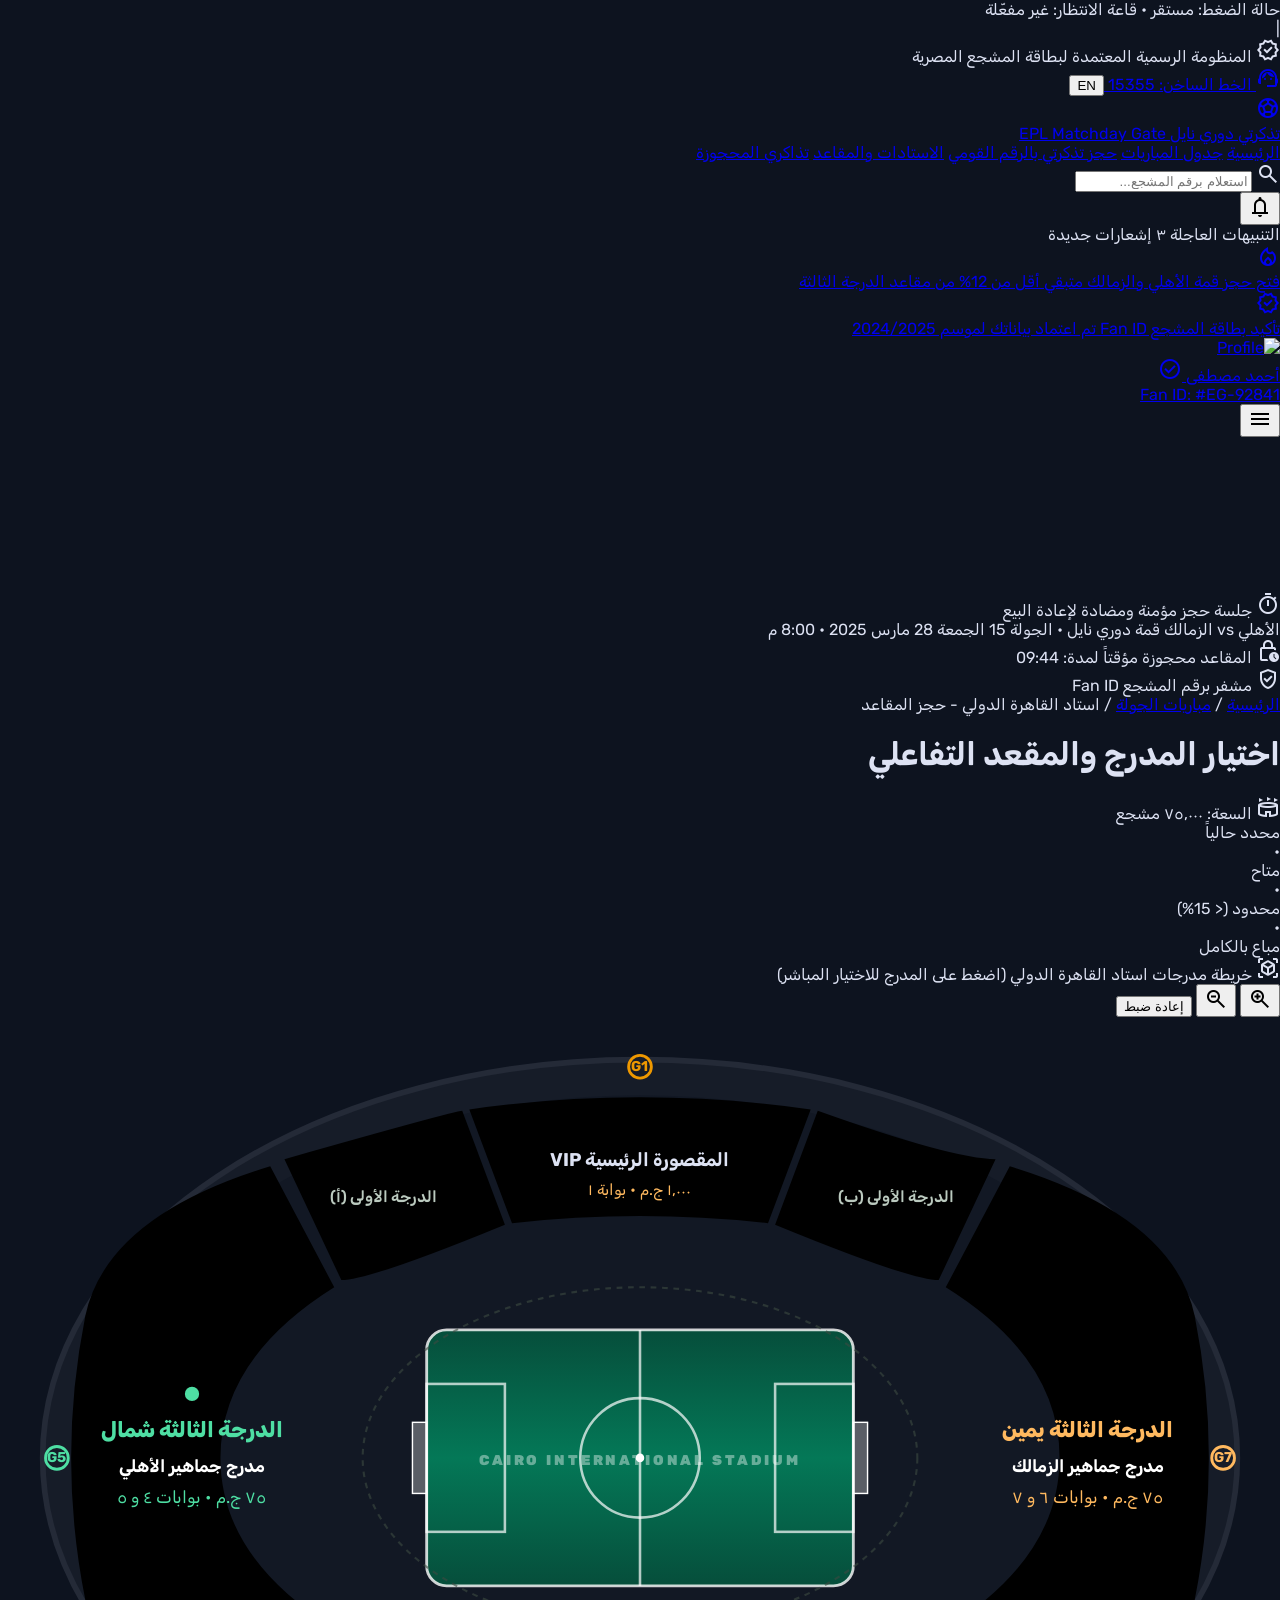
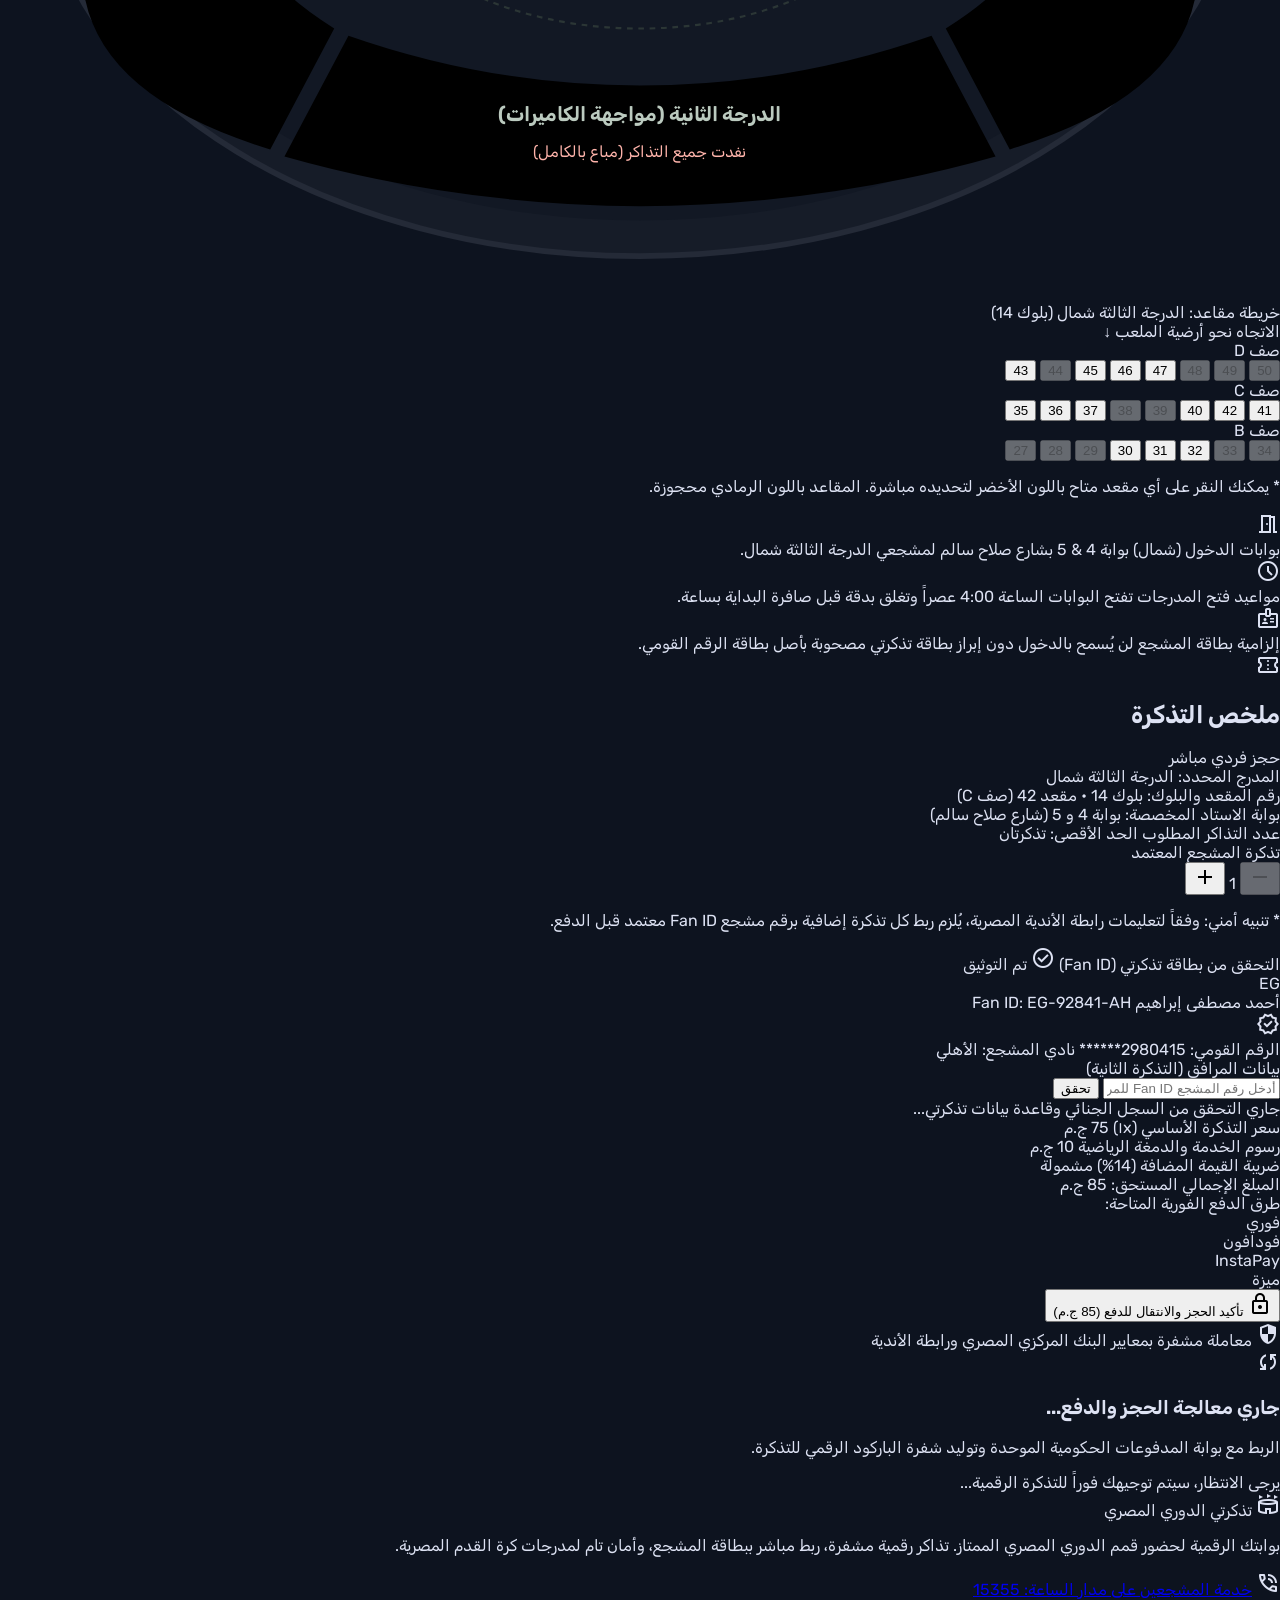
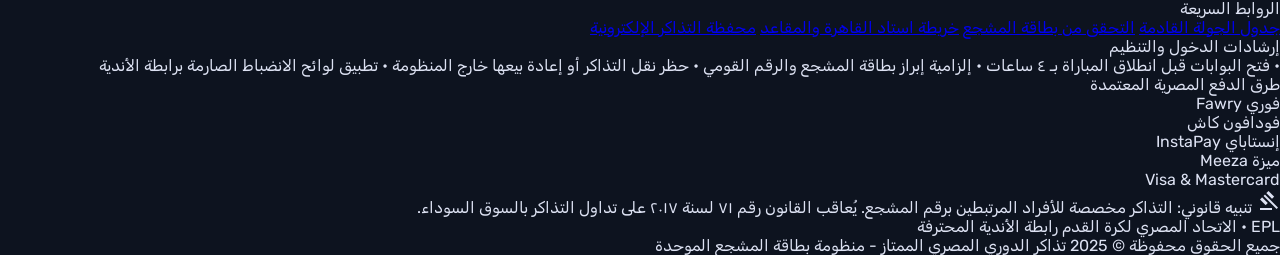
==== booking.html @ d468cac1 "Add files via upload" ====
<!DOCTYPE html>
<html class="dark" dir="rtl" lang="ar">
<head>
  <meta charset="utf-8"/>
  <meta content="width=device-width, initial-scale=1.0" name="viewport"/>
  <title>الاستادات والمقاعد | تذكرتي دوري نايل</title>
  <link href="https://fonts.googleapis.com/css2?family=Material+Symbols+Outlined:opsz,wght,FILL,GRAD@20..48,100..700,0..1,-50..200" rel="stylesheet"/>
  <link href="https://fonts.googleapis.com" rel="preconnect"/>
  <link crossorigin="" href="https://fonts.gstatic.com" rel="preconnect"/>
  <link href="https://fonts.googleapis.com/css2?family=Chivo:wght@600;700;800;900&amp;family=Rubik:ital,wght@0,300..900;1,300..900&amp;display=swap" rel="stylesheet"/>
  <link href="css/style.css" rel="stylesheet"/>
  <script src="https://cdn.tailwindcss.com"></script>
  <script id="tailwind-config">
    tailwind.config = {
      darkMode: "class",
      theme: {
        extend: {
          colors: {
            "surface": "#0d131f",
            "surface-dim": "#0d131f",
            "surface-bright": "#333946",
            "surface-container-lowest": "#080e1a",
            "surface-container-low": "#161c28",
            "surface-container": "#1a202c",
            "surface-container-high": "#242a37",
            "surface-container-highest": "#2f3542",
            "on-surface": "#dde2f3",
            "on-surface-variant": "#bbcabf",
            "primary": "#4edea3",
            "primary-container": "#10b981",
            "secondary": "#ffb95f",
            "secondary-container": "#ee9800",
            "tertiary": "#4cd7f6",
            "tertiary-container": "#00b2d0",
            "error": "#ffb4ab",
            "error-container": "#93000a",
            "on-error-container": "#ffdad6",
            "outline": "#86948a",
            "outline-variant": "#3c4a42"
          },
          fontFamily: {
            headline: ["Chivo", "sans-serif"],
            body: ["Rubik", "sans-serif"]
          }
        }
      }
    };
  </script>
</head>
<body class="bg-surface font-body text-body-md text-on-surface antialiased">

  <!-- ================= TOP STATUS BAR & HEADER ================= -->
  <header class="fixed top-0 w-full z-50 bg-surface/90 backdrop-blur-xl shadow-[0_1px_8px_rgba(0,0,0,0.3)]">
    <!-- Top System Strip -->
    <div class="bg-surface-container-lowest px-4 sm:px-8 py-1.5 flex items-center justify-between text-xs border-b border-white/5">
      <div class="flex items-center gap-4">
        <div class="flex items-center gap-1.5">
          <span class="w-2 h-2 rounded-full bg-primary animate-pulse"></span>
          <span class="text-primary font-bold">حالة الضغط: مستقر</span>
          <span class="text-outline-variant">•</span>
          <span class="text-on-surface-variant">قاعة الانتظار: غير مفعّلة</span>
        </div>
        <span class="hidden lg:inline text-outline-variant">|</span>
        <div class="hidden lg:flex items-center gap-1 text-secondary">
          <span class="material-symbols-outlined text-sm">verified</span>
          <span>المنظومة الرسمية المعتمدة لبطاقة المشجع المصرية</span>
        </div>
      </div>
      <div class="flex items-center gap-4">
        <a href="tel:15355" class="hidden sm:flex items-center gap-1 text-on-surface-variant hover:text-primary transition-colors">
          <span class="material-symbols-outlined text-sm">support_agent</span>
          <span>الخط الساخن: 15355</span>
        </a>
        <button class="lang-toggle-btn px-2.5 py-0.5 rounded bg-surface-container-high text-on-surface hover:bg-surface-container-highest transition-colors font-bold text-xs">EN</button>
      </div>
    </div>

    <!-- Main Navigation Bar -->
    <div class="h-20 max-w-7xl mx-auto px-4 sm:px-8 flex items-center justify-between gap-4">
      <div class="flex items-center gap-8">
        <!-- Logo -->
        <a class="flex items-center gap-3 group" href="index.html">
          <div class="w-10 h-10 rounded-xl bg-surface-container-high flex items-center justify-center p-1.5 text-primary shadow-[0_0_12px_rgba(16,185,129,0.2)] group-hover:scale-105 transition-transform">
            <span class="material-symbols-outlined text-2xl">sports_soccer</span>
          </div>
          <div class="flex flex-col">
            <span class="font-headline font-bold text-lg tracking-tight text-on-surface">تذكرتي دوري نايل</span>
            <span class="text-[11px] text-primary tracking-wider uppercase font-semibold">EPL Matchday Gate</span>
          </div>
        </a>

        <!-- Desktop Navigation Links -->
        <nav class="hidden xl:flex items-center gap-1">
          <a class="px-3 py-2 rounded-lg text-on-surface-variant hover:text-on-surface hover:bg-surface-container transition-colors" href="index.html">الرئيسية</a>
          <a class="px-3 py-2 rounded-lg text-on-surface-variant hover:text-on-surface hover:bg-surface-container transition-colors" href="fixtures.html">جدول المباريات</a>
          <a class="px-3 py-2 rounded-lg text-on-surface-variant hover:text-on-surface hover:bg-surface-container transition-colors" href="fan-id.html">حجز تذكرتي بالرقم القومي</a>
          <a aria-current="page" class="px-3 py-2 transition-colors bg-surface-container-high text-primary font-bold rounded-lg" href="booking.html">الاستادات والمقاعد</a>
          <a class="px-3 py-2 rounded-lg text-on-surface-variant hover:text-on-surface hover:bg-surface-container transition-colors" href="tickets.html">تذاكري المحجوزة</a>
        </nav>
      </div>

      <!-- Header Actions -->
      <div class="flex items-center gap-2 sm:gap-4">
        <!-- Search Box -->
        <div class="hidden md:flex items-center bg-surface-container-low px-3 py-2 rounded-xl text-on-surface-variant gap-2 border border-white/5 focus-within:border-primary transition-all">
          <span class="material-symbols-outlined text-lg text-outline">search</span>
          <input id="header-search-input" type="text" placeholder="استعلام برقم المشجع..." class="bg-transparent text-xs text-on-surface placeholder:text-outline focus:outline-none w-36 lg:w-44"/>
        </div>

        <!-- Notification Bell & Dropdown -->
        <div class="relative">
          <button id="notif-btn" class="relative p-2.5 rounded-xl bg-surface-container-low text-on-surface hover:bg-surface-container transition-colors" title="التنبيهات">
            <span class="material-symbols-outlined text-xl">notifications</span>
            <span class="absolute top-1.5 right-1.5 w-2.5 h-2.5 rounded-full bg-secondary ring-2 ring-surface animate-pulse"></span>
          </button>
          <div id="notif-dropdown" class="hidden absolute left-0 mt-3 w-80 bg-surface-container-high rounded-2xl shadow-2xl border border-white/10 p-4 z-50 flex flex-col gap-3">
            <div class="flex items-center justify-between pb-2 border-b border-white/10">
              <span class="font-bold text-sm text-on-surface">التنبيهات العاجلة</span>
              <span class="text-[11px] text-primary">٣ إشعارات جديدة</span>
            </div>
            <div class="flex flex-col gap-2.5 max-h-64 overflow-y-auto">
              <a href="booking.html" class="p-2.5 rounded-xl bg-surface-container hover:bg-surface-container-highest transition-colors flex items-start gap-3">
                <span class="material-symbols-outlined text-secondary text-lg mt-0.5">local_fire_department</span>
                <div class="flex flex-col text-xs">
                  <span class="text-on-surface font-semibold">فتح حجز قمة الأهلي والزمالك</span>
                  <span class="text-on-surface-variant text-[11px]">متبقي أقل من 12% من مقاعد الدرجة الثالثة</span>
                </div>
              </a>
              <a href="tickets.html" class="p-2.5 rounded-xl bg-surface-container hover:bg-surface-container-highest transition-colors flex items-start gap-3">
                <span class="material-symbols-outlined text-primary text-lg mt-0.5">verified</span>
                <div class="flex flex-col text-xs">
                  <span class="text-on-surface font-semibold">تأكيد بطاقة المشجع Fan ID</span>
                  <span class="text-on-surface-variant text-[11px]">تم اعتماد بياناتك لموسم 2024/2025</span>
                </div>
              </a>
            </div>
          </div>
        </div>

        <!-- User Chip -->
        <a href="fan-id.html" class="flex items-center gap-2 bg-surface-container-low p-1.5 pl-3 rounded-xl border border-white/5 hover:border-primary/40 transition-colors">
          <img alt="Profile" class="w-8 h-8 rounded-full object-cover ring-1 ring-primary/40" src="https://lh3.googleusercontent.com/aida/[base64]"/>
          <div class="hidden sm:flex flex-col text-right">
            <div class="flex items-center gap-1">
              <span class="text-xs font-bold text-on-surface">أحمد مصطفى</span>
              <span class="material-symbols-outlined text-xs text-primary">check_circle</span>
            </div>
            <span class="text-[10px] text-on-surface-variant font-mono">Fan ID: #EG-92841</span>
          </div>
        </a>

        <!-- Mobile Menu Hamburger Button -->
        <button id="mobile-menu-btn" class="xl:hidden p-2 rounded-xl bg-surface-container-low hover:bg-surface-container text-on-surface transition-colors">
          <span class="material-symbols-outlined text-2xl">menu</span>
        </button>
      </div>
    </div>
  </header>

  <!-- Mobile Drawer Backdrop & Drawer -->
  <div id="drawer-backdrop" class="fixed inset-0 bg-black/60 backdrop-blur-sm z-40 hidden"></div>
  <aside id="mobile-drawer" class="fixed inset-y-0 right-0 w-72 bg-surface-container-low border-l border-white/10 p-6 z-50 flex flex-col justify-between closed shadow-2xl">
    <div class="flex flex-col gap-6">
      <div class="flex items-center justify-between pb-4 border-b border-white/10">
        <div class="flex items-center gap-2">
          <div class="w-8 h-8 rounded-lg bg-surface-container-high flex items-center justify-center text-primary">
            <span class="material-symbols-outlined text-xl">sports_soccer</span>
          </div>
          <span class="font-headline font-bold text-sm text-on-surface">تذكرتي دوري نايل</span>
        </div>
        <button id="close-drawer-btn" class="p-1 rounded-lg text-on-surface-variant hover:text-on-surface">
          <span class="material-symbols-outlined text-2xl">close</span>
        </button>
      </div>

      <nav class="flex flex-col gap-2">
        <a class="px-4 py-3 rounded-xl text-on-surface-variant hover:text-on-surface hover:bg-surface-container transition-colors flex items-center gap-3" href="index.html">
          <span class="material-symbols-outlined text-lg">home</span>
          <span>الرئيسية</span>
        </a>
        <a class="px-4 py-3 rounded-xl text-on-surface-variant hover:text-on-surface hover:bg-surface-container transition-colors flex items-center gap-3" href="fixtures.html">
          <span class="material-symbols-outlined text-lg">calendar_month</span>
          <span>جدول المباريات</span>
        </a>
        <a class="px-4 py-3 rounded-xl text-on-surface-variant hover:text-on-surface hover:bg-surface-container transition-colors flex items-center gap-3" href="fan-id.html">
          <span class="material-symbols-outlined text-lg">badge</span>
          <span>حجز تذكرتي بالرقم القومي</span>
        </a>
        <a class="px-4 py-3 rounded-xl bg-surface-container-high text-primary font-bold flex items-center gap-3" href="booking.html">
          <span class="material-symbols-outlined text-lg">stadium</span>
          <span>الاستادات والمقاعد</span>
        </a>
        <a class="px-4 py-3 rounded-xl text-on-surface-variant hover:text-on-surface hover:bg-surface-container transition-colors flex items-center gap-3" href="tickets.html">
          <span class="material-symbols-outlined text-lg">confirmation_number</span>
          <span>تذاكري المحجوزة</span>
        </a>
      </nav>
    </div>

    <div class="flex flex-col gap-3 pt-6 border-t border-white/10 text-xs text-on-surface-variant">
      <div class="flex items-center gap-2 text-primary font-bold">
        <span class="material-symbols-outlined text-sm">phone_in_talk</span>
        <span>الخط الساخن: 15355</span>
      </div>
      <span>رابطة الأندية المصرية المحترفة © 2025</span>
    </div>
  </aside>

  <!-- ================= MAIN CONTENT ================= -->
  <main class="w-full pt-20 bg-surface min-h-[calc(100vh-280px)]">
    <div class="flex flex-col w-full">

      <!-- Sticky Derby Countdown & Status Strip -->
      <div class="sticky top-20 z-40 w-full bg-surface-container-lowest/95 backdrop-blur-md shadow-xl py-3 px-4 sm:px-8 border-b border-white/5">
        <div class="max-w-7xl mx-auto flex flex-col md:flex-row items-center justify-between gap-3">
          <div class="flex items-center gap-3 flex-wrap">
            <span class="inline-flex items-center gap-1.5 px-3 py-1 rounded-full bg-error-container text-on-error-container font-bold text-xs animate-pulse">
              <span class="material-symbols-outlined text-sm">timer</span>
              جلسة حجز مؤمنة ومضادة لإعادة البيع
            </span>
            <div class="flex items-center gap-2">
              <span class="font-headline font-bold text-lg text-on-surface" id="match-header-title">الأهلي <span class="text-secondary font-bold">vs</span> الزمالك</span>
              <span class="text-xs text-on-surface-variant bg-surface-container px-2.5 py-0.5 rounded-full">قمة دوري نايل • الجولة 15</span>
              <span class="hidden sm:inline text-xs text-on-surface-variant">الجمعة 28 مارس 2025 • 8:00 م</span>
            </div>
          </div>
          
          <div class="flex items-center gap-4 w-full md:w-auto justify-between md:justify-end">
            <div class="flex flex-col items-start md:items-end">
              <div class="flex items-center gap-1 text-secondary font-bold text-xs">
                <span class="material-symbols-outlined text-base">lock_clock</span>
                <span>المقاعد محجوزة مؤقتاً لمدة:</span>
                <span class="font-headline font-bold text-lg text-secondary font-mono mr-1" id="countdown-display">09:45</span>
              </div>
              <div class="w-48 sm:w-56 h-1.5 bg-surface-container rounded-full overflow-hidden mt-1">
                <div class="h-full bg-secondary transition-all duration-1000 ease-linear" id="countdown-bar" style="width: 78%;"></div>
              </div>
            </div>
            <div class="hidden lg:flex items-center gap-1 bg-surface-container-high px-3 py-1.5 rounded-xl text-primary font-bold text-xs shadow-sm border border-white/5">
              <span class="material-symbols-outlined text-base">verified_user</span>
              <span>مشفر برقم المشجع Fan ID</span>
            </div>
          </div>
        </div>
      </div>

      <!-- Main Work Area: Stadium Map + Live Sidebar Config -->
      <div class="w-full max-w-7xl mx-auto px-4 sm:px-8 py-6">
        <!-- Breadcrumbs & Venue Info -->
        <div class="flex flex-col md:flex-row md:items-center justify-between gap-4 mb-6">
          <div class="flex flex-col gap-1">
            <div class="flex items-center gap-2 text-xs text-on-surface-variant">
              <a class="hover:text-primary transition-colors" href="index.html">الرئيسية</a>
              <span>/</span>
              <a class="hover:text-primary transition-colors" href="fixtures.html">مباريات الجولة</a>
              <span>/</span>
              <span class="text-primary font-semibold">استاد القاهرة الدولي - حجز المقاعد</span>
            </div>
            <div class="flex items-center gap-3">
              <h1 class="font-headline font-bold text-3xl text-on-surface">اختيار المدرج والمقعد التفاعلي</h1>
              <span class="hidden sm:inline-flex items-center gap-1 px-2.5 py-1 rounded-full bg-surface-container-high text-primary font-bold text-xs border border-white/5">
                <span class="material-symbols-outlined text-xs">stadium</span> السعة: ٧٥,٠٠٠ مشجع
              </span>
            </div>
          </div>

          <!-- Quick Legend Bar -->
          <div class="flex items-center gap-3 bg-surface-container-low p-2.5 rounded-2xl text-on-surface-variant text-xs flex-wrap border border-white/5">
            <div class="flex items-center gap-1.5">
              <span class="w-3 h-3 rounded-full bg-primary shadow-[0_0_8px_rgba(78,222,163,0.6)]"></span>
              <span>محدد حالياً</span>
            </div>
            <span class="text-outline-variant">•</span>
            <div class="flex items-center gap-1.5">
              <span class="w-3 h-3 rounded-full bg-primary-container"></span>
              <span>متاح</span>
            </div>
            <span class="text-outline-variant">•</span>
            <div class="flex items-center gap-1.5">
              <span class="w-3 h-3 rounded-full bg-secondary"></span>
              <span>محدود (&lt; 15%)</span>
            </div>
            <span class="text-outline-variant">•</span>
            <div class="flex items-center gap-1.5">
              <span class="w-3 h-3 rounded-full bg-surface-container-highest"></span>
              <span>مباع بالكامل</span>
            </div>
          </div>
        </div>

        <!-- Layout Grid: Interactive Stadium (8 cols) + Checkout Panel (4 cols) -->
        <div class="grid grid-cols-1 lg:grid-cols-12 gap-6 items-start">
          
          <!-- STADIUM VISUALIZER SECTION (8 Cols) -->
          <div class="lg:col-span-8 flex flex-col gap-6">
            <!-- Stadium Canvas Box -->
            <div class="relative w-full rounded-3xl bg-surface-container-lowest p-4 sm:p-6 shadow-2xl overflow-hidden border border-white/5">
              <!-- Ambient Stadium Light Blur -->
              <div class="absolute -top-24 -left-24 w-72 h-72 bg-primary/10 rounded-full blur-3xl pointer-events-none"></div>
              <div class="absolute -bottom-24 -right-24 w-72 h-72 bg-secondary/10 rounded-full blur-3xl pointer-events-none"></div>

              <!-- Top Control Header inside Canvas -->
              <div class="relative z-10 flex items-center justify-between mb-4 flex-wrap gap-2">
                <div class="flex items-center gap-2">
                  <span class="material-symbols-outlined text-primary text-xl">view_in_ar</span>
                  <span class="font-bold text-sm text-on-surface">خريطة مدرجات استاد القاهرة الدولي</span>
                  <span class="text-xs text-on-surface-variant">(اضغط على المدرج للاختيار المباشر)</span>
                </div>
                <div class="flex items-center gap-1 bg-surface-container p-1 rounded-xl border border-white/5">
                  <button class="p-1.5 rounded-lg hover:bg-surface-container-high text-on-surface-variant hover:text-on-surface transition-colors" id="zoom-in-btn" title="تكبير">
                    <span class="material-symbols-outlined text-lg">zoom_in</span>
                  </button>
                  <button class="p-1.5 rounded-lg hover:bg-surface-container-high text-on-surface-variant hover:text-on-surface transition-colors" id="zoom-out-btn" title="تصغير">
                    <span class="material-symbols-outlined text-lg">zoom_out</span>
                  </button>
                  <button class="p-1.5 rounded-lg hover:bg-surface-container-high text-on-surface-variant hover:text-on-surface transition-colors text-xs font-bold px-2" id="reset-view-btn">
                    إعادة ضبط
                  </button>
                </div>
              </div>

              <!-- Interactive SVG Stadium Visualizer -->
              <div class="relative w-full flex items-center justify-center py-2 overflow-x-auto">
                <svg class="w-full max-w-[760px] h-auto drop-shadow-[0_15px_30px_rgba(0,0,0,0.7)] select-none transition-transform duration-300" id="cairo-stadium-svg" viewBox="0 0 900 620">
                  <defs>
                    <linearGradient id="pitchGrad" x1="0%" x2="0%" y1="0%" y2="100%">
                      <stop offset="0%" stop-color="#064e3b"></stop>
                      <stop offset="50%" stop-color="#047857"></stop>
                      <stop offset="100%" stop-color="#064e3b"></stop>
                    </linearGradient>
                    <filter height="140%" id="neonGlow" width="140%" x="-20%" y="-20%">
                      <feGaussianBlur result="blur" stdDeviation="6"></feGaussianBlur>
                      <feComposite in="SourceGraphic" in2="blur" operator="over"></feComposite>
                    </filter>
                  </defs>

                  <!-- Stadium Outer Structural Ring -->
                  <ellipse cx="450" cy="310" fill="#161c28" rx="420" ry="280" stroke="#242a37" stroke-width="4"></ellipse>
                  <ellipse cx="450" cy="310" fill="#121824" rx="390" ry="255"></ellipse>

                  <!-- SECTORS -->
                  <!-- 1. VIP & Main Cabin (المقصورة الرئيسية والـ VIP) - Top Central -->
                  <path class="sector-path cursor-pointer transition-all duration-200 fill-[#ee9800]/25 hover:fill-[#ee9800]/50 stroke-[#ee9800] stroke-2" d="M 330 65 Q 450 48 570 65 L 540 145 Q 450 135 360 145 Z" data-avail="متاح (12 مقعداً فقط)" data-gate="بوابة 1 (شارع الفنجري)" data-name="المقصورة الرئيسية والـ VIP" data-price="1000" data-sector="vip" id="sector-vip"></path>
                  <text class="pointer-events-none" fill="#dde2f3" font-size="13" font-weight="700" text-anchor="middle" x="450" y="105">المقصورة الرئيسية VIP</text>
                  <text class="pointer-events-none" fill="#ffb95f" font-size="11" text-anchor="middle" x="450" y="125">١,٠٠٠ ج.م • بوابة ١</text>

                  <!-- 2. First Class Upper (الدرجة الأولى علوي) -->
                  <path class="sector-path cursor-pointer transition-all duration-200 fill-[#1a202c] hover:fill-[#2f3542] stroke-[#86948a] stroke-1" d="M 200 100 Q 320 66 325 66 L 355 146 Q 260 185 240 185 Z" data-avail="محدود (48 مقعداً)" data-gate="بوابة 2" data-name="الدرجة الأولى علوي (يسار)" data-price="250" data-sector="first" id="sector-first-l"></path>
                  <path class="sector-path cursor-pointer transition-all duration-200 fill-[#1a202c] hover:fill-[#2f3542] stroke-[#86948a] stroke-1" d="M 575 66 Q 670 100 700 100 L 660 185 Q 640 185 545 146 Z" data-avail="محدود (36 مقعداً)" data-gate="بوابة 3" data-name="الدرجة الأولى علوي (يمين)" data-price="250" data-sector="first" id="sector-first-r"></path>
                  <text class="pointer-events-none" fill="#bbcabf" font-size="11" font-weight="600" text-anchor="middle" x="270" y="130">الدرجة الأولى (أ)</text>
                  <text class="pointer-events-none" fill="#bbcabf" font-size="11" font-weight="600" text-anchor="middle" x="630" y="130">الدرجة الأولى (ب)</text>

                  <!-- 3. Third Class North - Al Ahly Fans (الدرجة الثالثة شمال) - Active/Selected by default -->
                  <path class="sector-path cursor-pointer transition-all duration-200 fill-[#10b981]/30 hover:fill-[#10b981]/50 stroke-[#4edea3] stroke-[3.5] filter drop-shadow-[0_0_12px_rgba(78,222,163,0.5)]" d="M 60 210 Q 75 140 190 105 L 235 190 Q 155 240 155 310 Q 155 380 235 430 L 190 515 Q 75 480 60 410 Q 40 310 60 210 Z" data-avail="متاح (بلوك 14)" data-gate="بوابة 4 و 5 (صلاح سالم)" data-name="الدرجة الثالثة شمال (جماهير الأهلي)" data-price="75" data-sector="third-north" id="sector-third-north"></path>
                  <g class="pointer-events-none">
                    <text fill="#4edea3" font-size="15" font-weight="800" text-anchor="middle" x="135" y="295">الدرجة الثالثة شمال</text>
                    <text fill="#ffffff" font-size="12" font-weight="700" text-anchor="middle" x="135" y="320">مدرج جماهير الأهلي</text>
                    <text fill="#4edea3" font-size="12" text-anchor="middle" x="135" y="342">٧٥ ج.م • بوابات ٤ و ٥</text>
                    <circle class="animate-ping" cx="135" cy="265" fill="#4edea3" r="5"></circle>
                    <circle cx="135" cy="265" fill="#4edea3" r="4"></circle>
                  </g>

                  <!-- 4. Third Class Right - Zamalek Fans (الدرجة الثالثة يمين) -->
                  <path class="sector-path cursor-pointer transition-all duration-200 fill-[#ffb95f]/25 hover:fill-[#ffb95f]/45 stroke-[#ffb95f] stroke-2" d="M 840 210 Q 825 140 710 105 L 665 190 Q 745 240 745 310 Q 745 380 665 430 L 710 515 Q 825 480 840 410 Q 860 310 840 210 Z" data-avail="مقاعد أوشكت على النفاد" data-gate="بوابة 6 و 7 (طريق النصر)" data-name="الدرجة الثالثة يمين (جماهير الزمالك)" data-price="75" data-sector="third-right" id="sector-third-right"></path>
                  <g class="pointer-events-none">
                    <text fill="#ffb95f" font-size="15" font-weight="800" text-anchor="middle" x="765" y="295">الدرجة الثالثة يمين</text>
                    <text fill="#ffffff" font-size="12" font-weight="700" text-anchor="middle" x="765" y="320">مدرج جماهير الزمالك</text>
                    <text fill="#ffb95f" font-size="12" text-anchor="middle" x="765" y="342">٧٥ ج.م • بوابات ٦ و ٧</text>
                  </g>

                  <!-- 5. Second Class (الدرجة الثانية الموجهة) - Bottom Sector (Sold out) -->
                  <path class="sector-path cursor-not-allowed opacity-50 fill-[#2f3542] stroke-[#3c4a42] stroke-1" d="M 200 520 Q 320 554 450 555 Q 580 554 700 520 L 655 435 Q 555 470 450 470 Q 345 470 245 435 Z" data-avail="مباع بالكامل" data-gate="بوابة 8 (شارع يوسف عباس)" data-name="الدرجة الثانية (المواجهة)" data-price="150" data-sector="second" id="sector-second"></path>
                  <g class="pointer-events-none">
                    <text fill="#bbcabf" font-size="14" font-weight="700" text-anchor="middle" x="450" y="495">الدرجة الثانية (مواجهة الكاميرات)</text>
                    <text fill="#ffb4ab" font-size="11" text-anchor="middle" x="450" y="520">نفدت جميع التذاكر (مباع بالكامل)</text>
                  </g>

                  <!-- PITCH -->
                  <rect fill="url(#pitchGrad)" height="180" rx="14" stroke="#ffffff" stroke-opacity="0.8" stroke-width="2" width="300" x="300" y="220"></rect>
                  <line stroke="#ffffff" stroke-opacity="0.7" stroke-width="1.8" x1="450" x2="450" y1="220" y2="400"></line>
                  <circle cx="450" cy="310" fill="none" r="42" stroke="#ffffff" stroke-opacity="0.7" stroke-width="1.8"></circle>
                  <circle cx="450" cy="310" fill="#ffffff" r="3"></circle>
                  <rect fill="none" height="104" stroke="#ffffff" stroke-opacity="0.7" stroke-width="1.8" width="55" x="300" y="258"></rect>
                  <rect fill="none" height="104" stroke="#ffffff" stroke-opacity="0.7" stroke-width="1.8" width="55" x="545" y="258"></rect>
                  <rect fill="#ffffff" fill-opacity="0.3" height="50" stroke="#ffffff" stroke-width="1" width="10" x="290" y="285"></rect>
                  <rect fill="#ffffff" fill-opacity="0.3" height="50" stroke="#ffffff" stroke-width="1" width="10" x="600" y="285"></rect>
                  <text fill="#ffffff" font-size="10" font-weight="900" letter-spacing="2" opacity="0.4" text-anchor="middle" x="450" y="315">CAIRO INTERNATIONAL STADIUM</text>
                  <ellipse cx="450" cy="310" fill="none" opacity="0.6" rx="195" ry="120" stroke="#3c4a42" stroke-dasharray="4 4" stroke-width="1.5"></ellipse>

                  <!-- GATES -->
                  <g fill="#4edea3" font-size="10" font-weight="700">
                    <circle cx="40" cy="310" fill="#161c28" r="8" stroke="#4edea3" stroke-width="2"></circle>
                    <text fill="#4edea3" text-anchor="middle" x="40" y="313">G5</text>
                    <circle cx="860" cy="310" fill="#161c28" r="8" stroke="#ffb95f" stroke-width="2"></circle>
                    <text fill="#ffb95f" text-anchor="middle" x="860" y="313">G7</text>
                    <circle cx="450" cy="35" fill="#161c28" r="8" stroke="#ee9800" stroke-width="2"></circle>
                    <text fill="#ee9800" text-anchor="middle" x="450" y="38">G1</text>
                  </g>
                </svg>
              </div>

              <!-- Zoomed-in Seat Matrix Simulator -->
              <div class="mt-6 pt-5 bg-surface-container/70 rounded-2xl p-4 border border-white/5">
                <div class="flex items-center justify-between mb-3 flex-wrap gap-2">
                  <div class="flex items-center gap-2">
                    <span class="w-2.5 h-2.5 rounded-full bg-primary animate-pulse"></span>
                    <span class="font-bold text-sm text-on-surface">خريطة مقاعد: <span class="text-primary font-bold" id="matrix-sector-title">الدرجة الثالثة شمال (بلوك 14)</span></span>
                  </div>
                  <div class="flex items-center gap-2 text-xs text-on-surface-variant">
                    <span>الاتجاه نحو أرضية الملعب ↓</span>
                  </div>
                </div>

                <!-- Seat grid simulator -->
                <div class="overflow-x-auto pb-2">
                  <div class="min-w-[480px] flex flex-col gap-2 items-center">
                    <div class="w-full h-1.5 bg-gradient-to-r from-transparent via-primary/40 to-transparent rounded-full mb-1"></div>
                    <!-- Row D -->
                    <div class="flex items-center gap-2 w-full justify-center">
                      <span class="text-xs text-on-surface-variant w-10 text-center font-bold">صف D</span>
                      <div class="flex gap-1.5">
                        <button class="seat-btn w-7 h-7 rounded bg-surface-container-highest text-[10px] text-outline cursor-not-allowed" disabled="">50</button>
                        <button class="seat-btn w-7 h-7 rounded bg-surface-container-highest text-[10px] text-outline cursor-not-allowed" disabled="">49</button>
                        <button class="seat-btn w-7 h-7 rounded bg-surface-container-highest text-[10px] text-outline cursor-not-allowed" disabled="">48</button>
                        <button class="seat-btn w-7 h-7 rounded bg-primary-container text-surface hover:bg-primary text-[10px] font-bold" data-seat="47">47</button>
                        <button class="seat-btn w-7 h-7 rounded bg-primary-container text-surface hover:bg-primary text-[10px] font-bold" data-seat="46">46</button>
                        <button class="seat-btn w-7 h-7 rounded bg-primary-container text-surface hover:bg-primary text-[10px] font-bold" data-seat="45">45</button>
                        <button class="seat-btn w-7 h-7 rounded bg-surface-container-highest text-[10px] text-outline cursor-not-allowed" disabled="">44</button>
                        <button class="seat-btn w-7 h-7 rounded bg-primary-container text-surface hover:bg-primary text-[10px] font-bold" data-seat="43">43</button>
                      </div>
                    </div>
                    <!-- Row C -->
                    <div class="flex items-center gap-2 w-full justify-center">
                      <span class="text-xs text-on-surface-variant w-10 text-center font-bold">صف C</span>
                      <div class="flex gap-1.5">
                        <button class="seat-btn w-7 h-7 rounded bg-primary-container text-surface hover:bg-primary text-[10px] font-bold" data-seat="41">41</button>
                        <button class="seat-btn w-7 h-7 rounded bg-primary text-surface font-bold text-[10px] shadow-[0_0_12px_rgba(78,222,163,0.8)] scale-110" data-seat="42" id="main-selected-seat">42</button>
                        <button class="seat-btn w-7 h-7 rounded bg-primary-container text-surface hover:bg-primary text-[10px] font-bold" data-seat="40">40</button>
                        <button class="seat-btn w-7 h-7 rounded bg-surface-container-highest text-[10px] text-outline cursor-not-allowed" disabled="">39</button>
                        <button class="seat-btn w-7 h-7 rounded bg-surface-container-highest text-[10px] text-outline cursor-not-allowed" disabled="">38</button>
                        <button class="seat-btn w-7 h-7 rounded bg-primary-container text-surface hover:bg-primary text-[10px] font-bold" data-seat="37">37</button>
                        <button class="seat-btn w-7 h-7 rounded bg-primary-container text-surface hover:bg-primary text-[10px] font-bold" data-seat="36">36</button>
                        <button class="seat-btn w-7 h-7 rounded bg-primary-container text-surface hover:bg-primary text-[10px] font-bold" data-seat="35">35</button>
                      </div>
                    </div>
                    <!-- Row B -->
                    <div class="flex items-center gap-2 w-full justify-center">
                      <span class="text-xs text-on-surface-variant w-10 text-center font-bold">صف B</span>
                      <div class="flex gap-1.5">
                        <button class="seat-btn w-7 h-7 rounded bg-surface-container-highest text-[10px] text-outline cursor-not-allowed" disabled="">34</button>
                        <button class="seat-btn w-7 h-7 rounded bg-surface-container-highest text-[10px] text-outline cursor-not-allowed" disabled="">33</button>
                        <button class="seat-btn w-7 h-7 rounded bg-primary-container text-surface hover:bg-primary text-[10px] font-bold" data-seat="32">32</button>
                        <button class="seat-btn w-7 h-7 rounded bg-primary-container text-surface hover:bg-primary text-[10px] font-bold" data-seat="31">31</button>
                        <button class="seat-btn w-7 h-7 rounded bg-primary-container text-surface hover:bg-primary text-[10px] font-bold" data-seat="30">30</button>
                        <button class="seat-btn w-7 h-7 rounded bg-surface-container-highest text-[10px] text-outline cursor-not-allowed" disabled="">29</button>
                        <button class="seat-btn w-7 h-7 rounded bg-surface-container-highest text-[10px] text-outline cursor-not-allowed" disabled="">28</button>
                        <button class="seat-btn w-7 h-7 rounded bg-surface-container-highest text-[10px] text-outline cursor-not-allowed" disabled="">27</button>
                      </div>
                    </div>
                  </div>
                </div>

                <p class="text-xs text-on-surface-variant text-center mt-3">
                  * يمكنك النقر على أي مقعد متاح باللون الأخضر لتحديده مباشرة. المقاعد باللون الرمادي محجوزة.
                </p>
              </div>
            </div>

            <!-- Guidance Cards -->
            <div class="grid grid-cols-1 md:grid-cols-3 gap-4">
              <div class="bg-surface-container-low p-4 rounded-2xl flex items-start gap-3 shadow-md border border-white/5">
                <div class="w-10 h-10 rounded-xl bg-surface-container-high flex items-center justify-center text-primary flex-shrink-0">
                  <span class="material-symbols-outlined text-xl">meeting_room</span>
                </div>
                <div class="flex flex-col">
                  <span class="font-bold text-xs text-on-surface">بوابات الدخول (شمال)</span>
                  <span class="text-xs text-on-surface-variant leading-relaxed">بوابة 4 & 5 بشارع صلاح سالم لمشجعي الدرجة الثالثة شمال.</span>
                </div>
              </div>

              <div class="bg-surface-container-low p-4 rounded-2xl flex items-start gap-3 shadow-md border border-white/5">
                <div class="w-10 h-10 rounded-xl bg-surface-container-high flex items-center justify-center text-secondary flex-shrink-0">
                  <span class="material-symbols-outlined text-xl">schedule</span>
                </div>
                <div class="flex flex-col">
                  <span class="font-bold text-xs text-on-surface">مواعيد فتح المدرجات</span>
                  <span class="text-xs text-on-surface-variant leading-relaxed">تفتح البوابات الساعة 4:00 عصراً وتغلق بدقة قبل صافرة البداية بساعة.</span>
                </div>
              </div>

              <div class="bg-surface-container-low p-4 rounded-2xl flex items-start gap-3 shadow-md border border-white/5">
                <div class="w-10 h-10 rounded-xl bg-surface-container-high flex items-center justify-center text-tertiary flex-shrink-0">
                  <span class="material-symbols-outlined text-xl">badge</span>
                </div>
                <div class="flex flex-col">
                  <span class="font-bold text-xs text-on-surface">إلزامية بطاقة المشجع</span>
                  <span class="text-xs text-on-surface-variant leading-relaxed">لن يُسمح بالدخول دون إبراز بطاقة تذكرتي مصحوبة بأصل بطاقة الرقم القومي.</span>
                </div>
              </div>
            </div>
          </div>

          <!-- SIDEBAR: TICKET CONFIGURATION & FAN ID VERIFICATION (4 Cols) -->
          <div class="lg:col-span-4 flex flex-col gap-6">
            <!-- Selected Summary Card -->
            <div class="bg-surface-container-low rounded-3xl p-6 shadow-xl flex flex-col gap-5 border border-white/5">
              <div class="flex items-center justify-between pb-3 border-b border-white/5">
                <div class="flex items-center gap-2">
                  <span class="material-symbols-outlined text-primary">confirmation_number</span>
                  <h2 class="font-bold text-base text-on-surface">ملخص التذكرة</h2>
                </div>
                <span class="px-2.5 py-0.5 rounded-full bg-primary/20 text-primary font-bold text-xs">حجز فردي مباشر</span>
              </div>

              <!-- Active Selection Data Box -->
              <div class="bg-surface-container p-4 rounded-2xl flex flex-col gap-2.5 border border-white/5">
                <div class="flex items-center justify-between text-xs">
                  <span class="text-on-surface-variant">المدرج المحدد:</span>
                  <span class="font-bold text-on-surface" id="summary-sector">الدرجة الثالثة شمال</span>
                </div>
                <div class="flex items-center justify-between text-xs">
                  <span class="text-on-surface-variant">رقم المقعد والبلوك:</span>
                  <span class="font-bold text-primary font-mono text-sm" id="summary-seat">بلوك 14 • مقعد 42 (صف C)</span>
                </div>
                <div class="flex items-center justify-between text-xs">
                  <span class="text-on-surface-variant">بوابة الاستاد المخصصة:</span>
                  <span class="font-bold text-secondary text-xs" id="summary-gate">بوابة 4 و 5 (شارع صلاح سالم)</span>
                </div>
              </div>

              <!-- Quantity Selector -->
              <div class="flex flex-col gap-2">
                <div class="flex items-center justify-between">
                  <label class="font-bold text-xs text-on-surface">عدد التذاكر المطلوب</label>
                  <span class="text-xs text-secondary font-semibold">الحد الأقصى: تذكرتان</span>
                </div>
                <div class="flex items-center justify-between bg-surface-container p-2 rounded-2xl border border-white/5">
                  <span class="text-xs text-on-surface-variant pr-2">تذكرة المشجع المعتمد</span>
                  <div class="flex items-center gap-3">
                    <button class="w-8 h-8 rounded-xl bg-surface-container-high text-on-surface flex items-center justify-center hover:bg-surface-container-highest transition-colors font-bold disabled:opacity-40" disabled="" id="qty-minus">
                      <span class="material-symbols-outlined text-sm">remove</span>
                    </button>
                    <span class="font-headline font-bold text-base text-on-surface font-mono" id="qty-count">1</span>
                    <button class="w-8 h-8 rounded-xl bg-surface-container-high text-on-surface flex items-center justify-center hover:bg-surface-container-highest transition-colors font-bold" id="qty-plus">
                      <span class="material-symbols-outlined text-sm">add</span>
                    </button>
                  </div>
                </div>
                <p class="text-[11px] text-on-surface-variant leading-tight">
                  * تنبيه أمني: وفقاً لتعليمات رابطة الأندية المصرية، يُلزم ربط كل تذكرة إضافية برقم مشجع Fan ID معتمد قبل الدفع.
                </p>
              </div>

              <!-- Fan ID Verification Box -->
              <div class="flex flex-col gap-3 pt-2">
                <div class="flex items-center justify-between">
                  <span class="font-bold text-xs text-on-surface">التحقق من بطاقة تذكرتي (Fan ID)</span>
                  <span class="text-xs text-primary font-bold flex items-center gap-1">
                    <span class="material-symbols-outlined text-xs">check_circle</span> تم التوثيق
                  </span>
                </div>

                <!-- Instant Verified Fan Card -->
                <div class="bg-surface-container-high p-3.5 rounded-2xl flex flex-col gap-2 border border-white/5">
                  <div class="flex items-center justify-between">
                    <div class="flex items-center gap-2">
                      <div class="w-8 h-8 rounded-full bg-primary/20 text-primary flex items-center justify-center font-bold text-xs">EG</div>
                      <div class="flex flex-col text-right">
                        <span class="font-bold text-xs text-on-surface">أحمد مصطفى إبراهيم</span>
                        <span class="text-[10px] text-on-surface-variant font-mono">Fan ID: EG-92841-AH</span>
                      </div>
                    </div>
                    <span class="material-symbols-outlined text-primary text-xl">verified</span>
                  </div>
                  <div class="flex items-center justify-between text-xs text-on-surface-variant pt-1 border-t border-white/5">
                    <span>الرقم القومي: 2980415******</span>
                    <span class="text-primary font-bold">نادي المشجع: الأهلي</span>
                  </div>
                </div>

                <!-- Secondary Fan ID field -->
                <div class="hidden flex-col gap-2 p-3 bg-surface-container rounded-2xl border border-white/5" id="secondary-fan-wrapper">
                  <label class="font-bold text-xs text-on-surface">بيانات المرافق (التذكرة الثانية)</label>
                  <div class="flex gap-2">
                    <input class="w-full bg-surface-container-lowest px-3 py-2 rounded-xl text-xs text-on-surface placeholder:text-outline focus:outline-none focus:ring-1 focus:ring-primary border border-white/5" id="secondary-fan-input" placeholder="أدخل رقم المشجع Fan ID للمرافق..." type="text"/>
                    <button class="px-3 py-2 rounded-xl bg-surface-container-highest hover:bg-surface-bright text-on-surface font-bold text-xs whitespace-nowrap transition-colors" id="verify-secondary-btn">
                      تحقق
                    </button>
                  </div>
                  <span class="text-[11px] text-secondary hidden" id="secondary-status-msg">
                    جاري التحقق من السجل الجنائي وقاعدة بيانات تذكرتي...
                  </span>
                </div>
              </div>

              <!-- Price Breakdown -->
              <div class="bg-surface-container p-4 rounded-2xl flex flex-col gap-2 mt-1 border border-white/5 text-xs">
                <div class="flex items-center justify-between text-on-surface-variant">
                  <span>سعر التذكرة الأساسي (<span id="calc-qty">١</span>x)</span>
                  <span class="text-on-surface font-mono font-bold" id="calc-base-price">75 ج.م</span>
                </div>
                <div class="flex items-center justify-between text-on-surface-variant">
                  <span>رسوم الخدمة والدمغة الرياضية</span>
                  <span class="text-on-surface font-mono">10 ج.م</span>
                </div>
                <div class="flex items-center justify-between text-on-surface-variant">
                  <span>ضريبة القيمة المضافة (14%)</span>
                  <span class="text-primary font-bold">مشمولة</span>
                </div>
                <div class="h-px bg-surface-container-high my-1"></div>
                <div class="flex items-center justify-between">
                  <span class="font-bold text-sm text-on-surface">المبلغ الإجمالي المستحق:</span>
                  <span class="font-headline font-bold text-2xl text-primary font-mono" id="calc-total-price">85 ج.م</span>
                </div>
              </div>

              <!-- Payment rails mini badges -->
              <div class="flex flex-col gap-2">
                <span class="text-xs text-on-surface-variant">طرق الدفع الفورية المتاحة:</span>
                <div class="grid grid-cols-4 gap-2 text-center text-xs">
                  <div class="bg-surface-container p-2 rounded-xl border border-white/5 text-secondary font-bold text-[11px]">فوري</div>
                  <div class="bg-surface-container p-2 rounded-xl border border-white/5 text-error font-bold text-[11px]">فودافون</div>
                  <div class="bg-surface-container p-2 rounded-xl border border-white/5 text-tertiary font-bold text-[11px]">InstaPay</div>
                  <div class="bg-surface-container p-2 rounded-xl border border-white/5 text-on-surface font-bold text-[11px]">ميزة</div>
                </div>
              </div>

              <!-- Sticky Checkout CTA Button -->
              <button class="w-full py-4 px-6 rounded-2xl bg-primary hover:bg-[#6ffbbe] text-surface font-headline font-bold text-base flex items-center justify-center gap-2 shadow-[0_0_24px_rgba(78,222,163,0.4)] transition-all transform hover:-translate-y-0.5" id="book-ticket-cta">
                <span class="material-symbols-outlined text-xl">lock</span>
                <span id="cta-button-text">تأكيد الحجز والانتقال للدفع (85 ج.م)</span>
              </button>

              <div class="flex items-center justify-center gap-1.5 text-on-surface-variant text-[11px] text-center">
                <span class="material-symbols-outlined text-xs text-primary">security</span>
                <span>معاملة مشفرة بمعايير البنك المركزي المصري ورابطة الأندية</span>
              </div>
            </div>
          </div>

        </div>
      </div>

    </div>
  </main>

  <!-- Payment Processing Simulation Modal -->
  <div id="payment-modal" class="fixed inset-0 bg-black/80 backdrop-blur-md z-50 hidden items-center justify-center p-4">
    <div class="bg-surface-container-low rounded-3xl p-8 max-w-md w-full border border-white/10 shadow-2xl flex flex-col items-center text-center gap-5">
      <div class="w-16 h-16 rounded-full bg-primary/20 text-primary flex items-center justify-center">
        <span class="material-symbols-outlined text-4xl animate-spin">sync</span>
      </div>
      <div class="flex flex-col gap-1">
        <h3 class="font-headline font-bold text-xl text-on-surface">جاري معالجة الحجز والدفع...</h3>
        <p class="text-xs text-on-surface-variant">الربط مع بوابة المدفوعات الحكومية الموحدة وتوليد شفرة الباركود الرقمي للتذكرة.</p>
      </div>
      <div class="w-full bg-surface-container rounded-full h-2 overflow-hidden">
        <div class="bg-primary h-full rounded-full animate-pulse" style="width: 85%;"></div>
      </div>
      <span class="text-xs text-secondary font-mono">يرجى الانتظار، سيتم توجيهك فوراً للتذكرة الرقمية...</span>
    </div>
  </div>

  <!-- ================= FOOTER ================= -->
  <footer class="w-full bg-surface-container-lowest text-on-surface-variant border-t border-white/5 mt-16">
    <div class="max-w-7xl mx-auto px-4 sm:px-8 py-12 flex flex-col gap-8">
      <div class="grid grid-cols-1 md:grid-cols-4 gap-8">
        <div class="flex flex-col gap-3 md:col-span-1">
          <div class="flex items-center gap-2">
            <span class="material-symbols-outlined text-primary text-2xl">stadium</span>
            <span class="font-headline font-bold text-lg text-on-surface">تذكرتي الدوري المصري</span>
          </div>
          <p class="text-xs text-on-surface-variant leading-relaxed">
            بوابتك الرقمية لحضور قمم الدوري المصري الممتاز. تذاكر رقمية مشفرة، ربط مباشر ببطاقة المشجع، وأمان تام لمدرجات كرة القدم المصرية.
          </p>
          <div class="flex items-center gap-2 text-primary font-bold text-xs">
            <span class="material-symbols-outlined text-sm">phone_in_talk</span>
            <a href="tel:15355" class="hover:underline">خدمة المشجعين على مدار الساعة: 15355</a>
          </div>
        </div>

        <div class="flex flex-col gap-3">
          <span class="font-bold text-sm text-on-surface">الروابط السريعة</span>
          <div class="flex flex-col gap-2 text-xs">
            <a class="hover:text-primary transition-colors" href="fixtures.html">جدول الجولة القادمة</a>
            <a class="hover:text-primary transition-colors" href="fan-id.html">التحقق من بطاقة المشجع</a>
            <a class="hover:text-primary transition-colors" href="booking.html">خريطة استاد القاهرة والمقاعد</a>
            <a class="hover:text-primary transition-colors" href="tickets.html">محفظة التذاكر الإلكترونية</a>
          </div>
        </div>

        <div class="flex flex-col gap-3">
          <span class="font-bold text-sm text-on-surface">إرشادات الدخول والتنظيم</span>
          <div class="flex flex-col gap-1.5 text-xs text-on-surface-variant">
            <span>• فتح البوابات قبل انطلاق المباراة بـ ٤ ساعات</span>
            <span>• إلزامية إبراز بطاقة المشجع والرقم القومي</span>
            <span>• حظر نقل التذاكر أو إعادة بيعها خارج المنظومة</span>
            <span>• تطبيق لوائح الانضباط الصارمة برابطة الأندية</span>
          </div>
        </div>

        <div class="flex flex-col gap-3">
          <span class="font-bold text-sm text-on-surface">طرق الدفع المصرية المعتمدة</span>
          <div class="grid grid-cols-2 gap-2 text-xs font-semibold">
            <div class="bg-surface-container p-2 rounded-lg flex items-center justify-center text-on-surface border border-white/5">فوري Fawry</div>
            <div class="bg-surface-container p-2 rounded-lg flex items-center justify-center text-on-surface border border-white/5">فودافون كاش</div>
            <div class="bg-surface-container p-2 rounded-lg flex items-center justify-center text-on-surface border border-white/5">إنستاباي InstaPay</div>
            <div class="bg-surface-container p-2 rounded-lg flex items-center justify-center text-on-surface border border-white/5">ميزة Meeza</div>
            <div class="bg-surface-container p-2 rounded-lg flex items-center justify-center text-on-surface col-span-2 border border-white/5">Visa & Mastercard</div>
          </div>
        </div>
      </div>

      <div class="bg-surface-container-low p-4 rounded-2xl flex flex-col md:flex-row items-center justify-between gap-4 text-xs border border-white/5">
        <div class="flex items-center gap-2">
          <span class="material-symbols-outlined text-secondary text-xl">gavel</span>
          <span class="text-on-surface">تنبيه قانوني: التذاكر مخصصة للأفراد المرتبطين برقم المشجع. يُعاقب القانون رقم ٧١ لسنة ٢٠١٧ على تداول التذاكر بالسوق السوداء.</span>
        </div>
        <div class="flex items-center gap-4 text-on-surface-variant text-xs">
          <span class="text-primary font-bold">EPL • الاتحاد المصري لكرة القدم</span>
          <span>رابطة الأندية المحترفة</span>
        </div>
      </div>

      <div class="text-center text-xs text-outline pt-2">
        جميع الحقوق محفوظة © 2025 تذاكر الدوري المصري الممتاز - منظومة بطاقة المشجع الموحدة
      </div>
    </div>
  </footer>

  <!-- Scripts -->
  <script src="js/main.js"></script>
  <script src="js/booking.js"></script>
</body>
</html>
---- css/style.css ----
/* ==========================================================================
   EPL Matchday Gate - Egyptian Premier League Ticketing Platform Styles
   تذكرتي دوري نايل - المنظومة الموحدة لحجز تذاكر الدوري المصري الممتاز
   ========================================================================== */

@import url('https://fonts.googleapis.com/css2?family=Chivo:wght@600;700;800;900&family=Rubik:ital,wght@0,300..900;1,300..900&display=swap');
@import url('https://fonts.googleapis.com/css2?family=Material+Symbols+Outlined:opsz,wght,FILL,GRAD@20..48,100..700,0..1,-50..200');

/* Base Styles */
html {
  scroll-behavior: smooth;
}

body {
  margin: 0;
  padding: 0;
  background-color: #0d131f;
  color: #dde2f3;
  font-family: 'Rubik', sans-serif;
  -webkit-font-smoothing: antialiased;
  -moz-osx-font-smoothing: grayscale;
}

/* Custom Scrollbars */
::-webkit-scrollbar {
  width: 6px;
  height: 6px;
}
::-webkit-scrollbar-track {
  background: #0d131f;
}
::-webkit-scrollbar-thumb {
  background: #242a37;
  border-radius: 9999px;
}
::-webkit-scrollbar-thumb:hover {
  background: #4edea3;
}

/* Glassmorphism Containers */
.glass-panel {
  background: rgba(22, 28, 40, 0.75);
  backdrop-filter: blur(16px);
  -webkit-backdrop-filter: blur(16px);
  border: 1px solid rgba(255, 255, 255, 0.08);
}

.glass-panel-elevated {
  background: rgba(26, 34, 52, 0.85);
  backdrop-filter: blur(20px);
  -webkit-backdrop-filter: blur(20px);
  border: 1px solid rgba(78, 222, 163, 0.2);
}

/* Toast Notifications */
#toast-container {
  position: fixed;
  bottom: 24px;
  right: 24px;
  z-index: 9999;
  display: flex;
  flex-direction: column;
  gap: 12px;
  max-width: 380px;
  pointer-events: none;
}

.toast {
  pointer-events: auto;
  display: flex;
  align-items: center;
  gap: 12px;
  padding: 14px 18px;
  background: #1a202c;
  color: #dde2f3;
  border-radius: 12px;
  border: 1px solid rgba(78, 222, 163, 0.3);
  box-shadow: 0 10px 30px rgba(0, 0, 0, 0.6);
  transform: translateY(20px);
  opacity: 0;
  transition: all 0.3s cubic-bezier(0.16, 1, 0.3, 1);
  font-size: 14px;
}

.toast.show {
  transform: translateY(0);
  opacity: 1;
}

.toast-success {
  border-color: #10b981;
}
.toast-warning {
  border-color: #ffb95f;
}
.toast-error {
  border-color: #ffb4ab;
}

/* Modal Backdrop */
.modal-overlay {
  transition: opacity 0.25s ease-in-out;
}
.modal-overlay.hidden {
  opacity: 0;
  pointer-events: none;
}

/* Mobile Drawer */
#mobile-drawer {
  transition: transform 0.3s cubic-bezier(0.4, 0, 0.2, 1);
}
#mobile-drawer.closed {
  transform: translateX(100%);
}

/* Print Styles for Digital MatchPass (Ticket Printing) */
@media print {
  body * {
    visibility: hidden;
  }
  header, footer, nav, button, #toast-container, .no-print {
    display: none !important;
  }
  #printableTicket, #printableTicket * {
    visibility: visible;
  }
  #printableTicket {
    position: absolute;
    left: 0;
    top: 0;
    width: 100%;
    margin: 0;
    padding: 20px;
    background: #0d131f !important;
    color: #ffffff !important;
    border-radius: 0;
    box-shadow: none;
  }
}
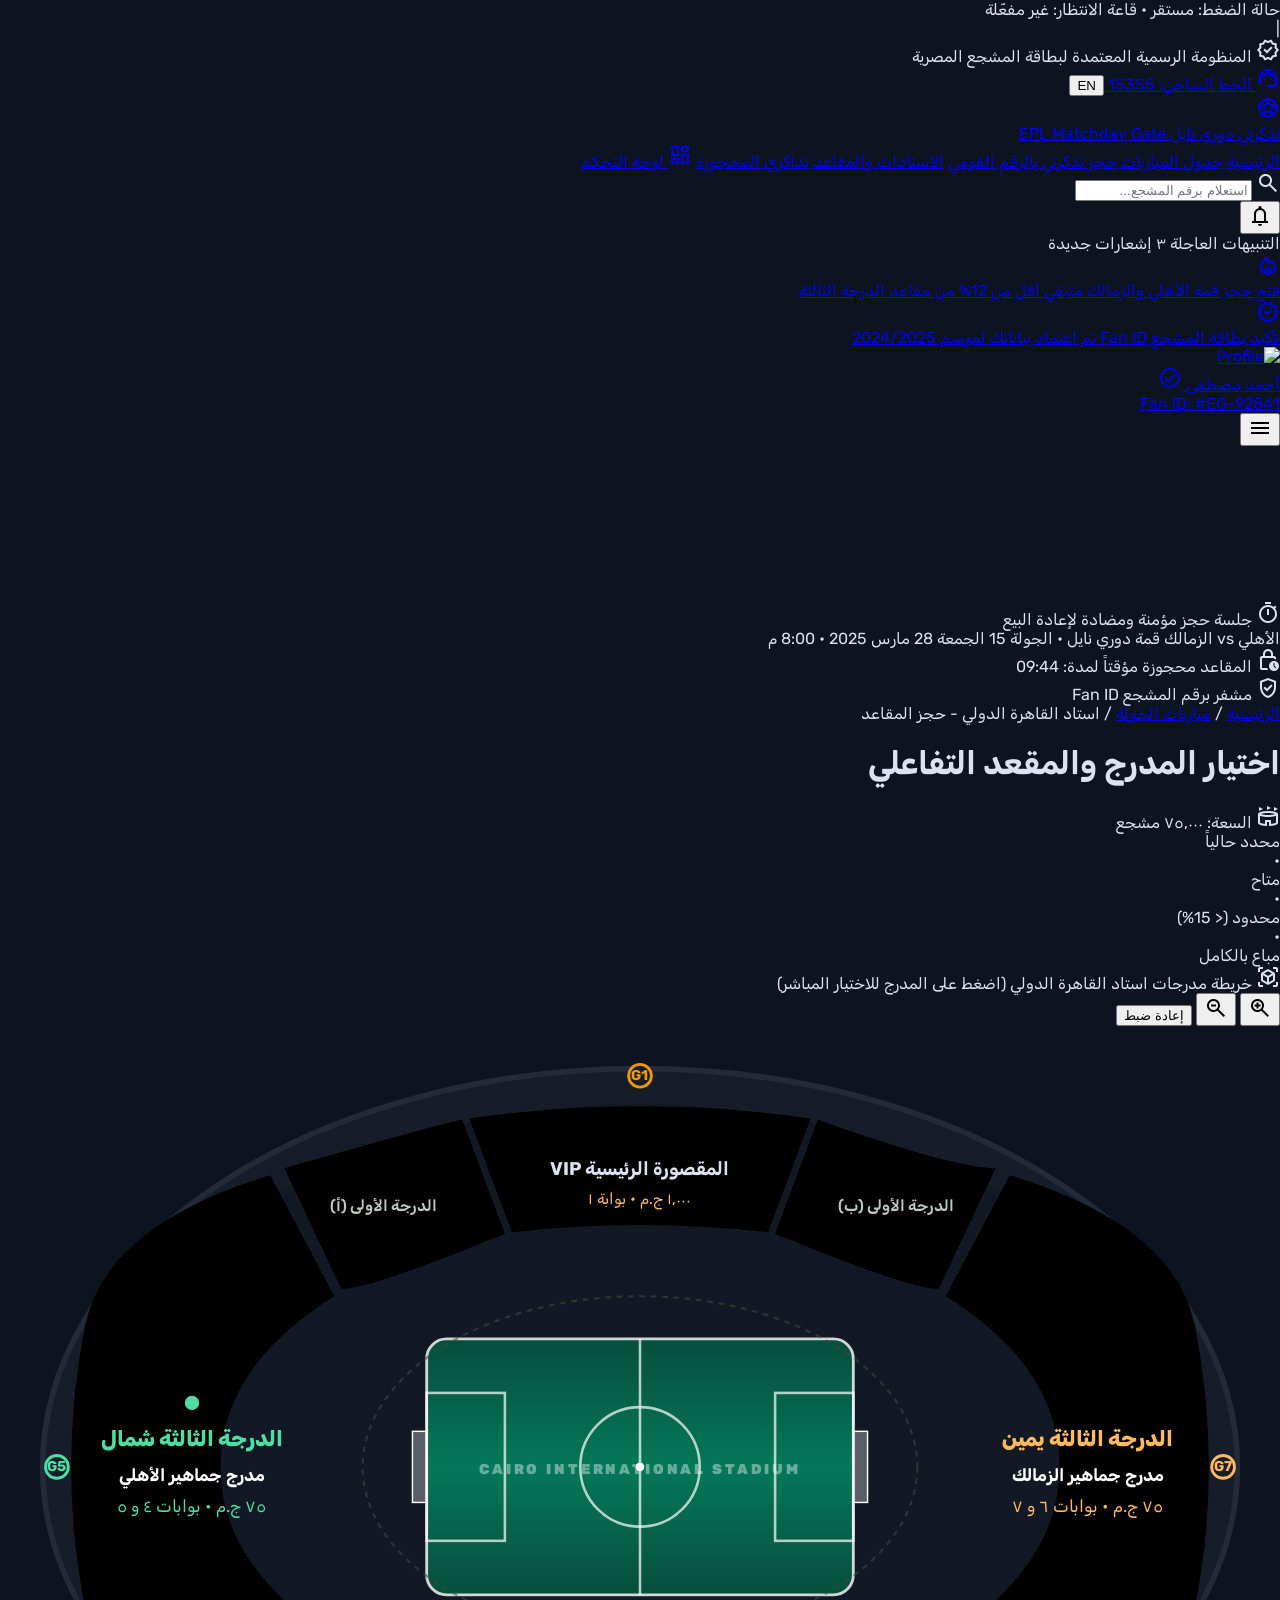
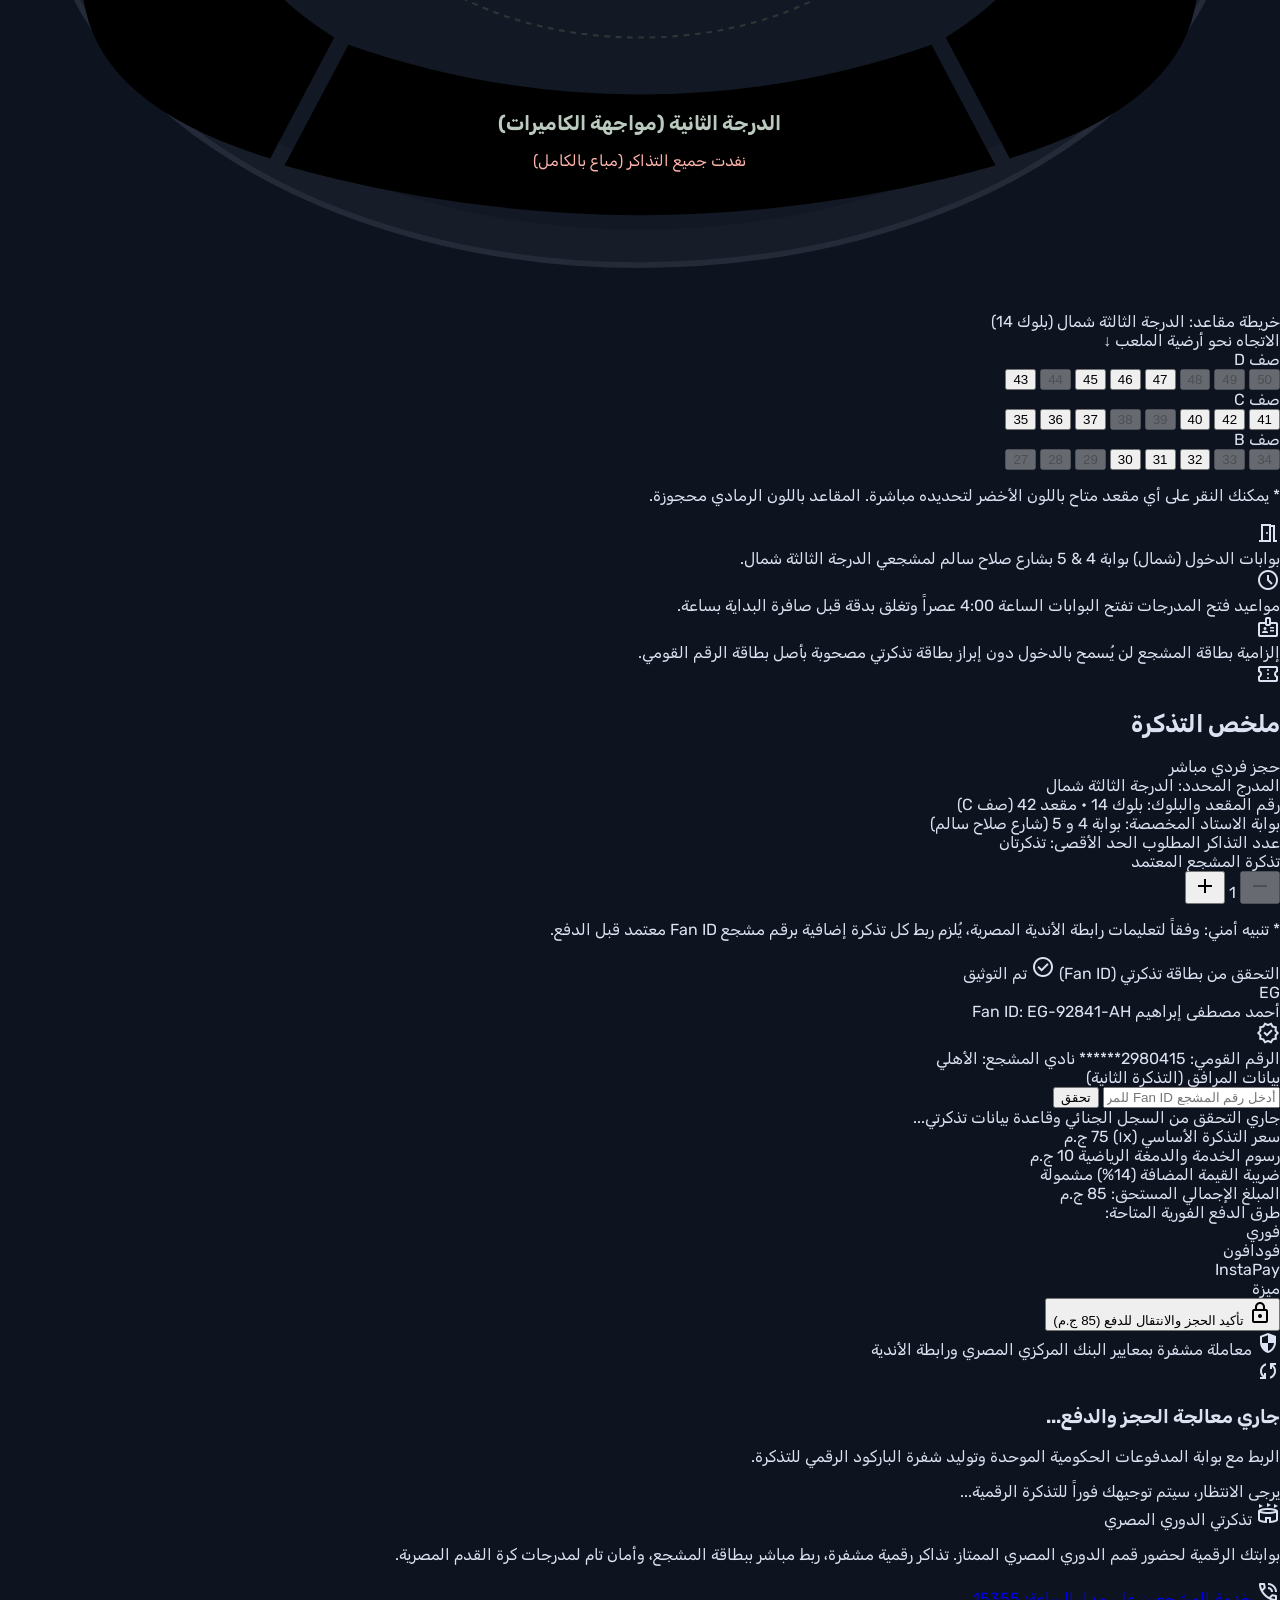
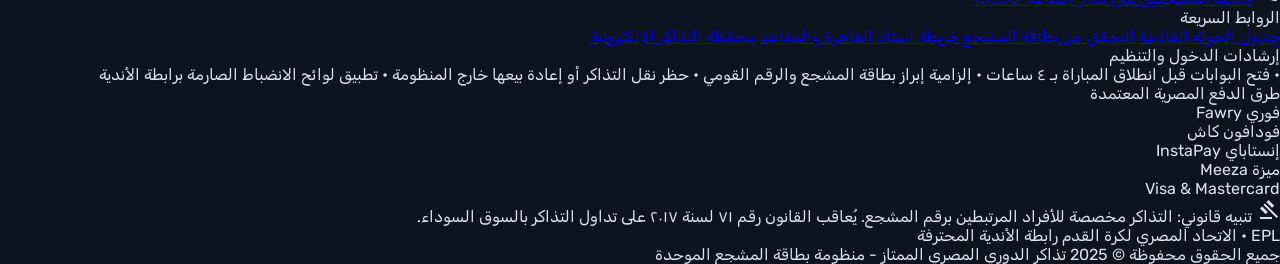
==== commit 1ca04007: "Add files via upload" ====
--- a/booking.html
+++ b/booking.html
@@ -96,6 +96,10 @@
           <a class="px-3 py-2 rounded-lg text-on-surface-variant hover:text-on-surface hover:bg-surface-container transition-colors" href="fan-id.html">حجز تذكرتي بالرقم القومي</a>
           <a aria-current="page" class="px-3 py-2 transition-colors bg-surface-container-high text-primary font-bold rounded-lg" href="booking.html">الاستادات والمقاعد</a>
           <a class="px-3 py-2 rounded-lg text-on-surface-variant hover:text-on-surface hover:bg-surface-container transition-colors" href="tickets.html">تذاكري المحجوزة</a>
+          <a class="px-3 py-2 rounded-lg text-on-surface-variant hover:text-primary hover:bg-surface-container transition-colors flex items-center gap-1 font-bold" href="dashboard.html">
+            <span class="material-symbols-outlined text-base">dashboard</span>
+            <span>لوحة التحكم</span>
+          </a>
         </nav>
       </div>
 
@@ -193,6 +197,10 @@
         <a class="px-4 py-3 rounded-xl text-on-surface-variant hover:text-on-surface hover:bg-surface-container transition-colors flex items-center gap-3" href="tickets.html">
           <span class="material-symbols-outlined text-lg">confirmation_number</span>
           <span>تذاكري المحجوزة</span>
+        </a>
+        <a class="px-4 py-3 rounded-xl text-on-surface-variant hover:text-primary hover:bg-surface-container transition-colors flex items-center gap-3 font-bold" href="dashboard.html">
+          <span class="material-symbols-outlined text-lg">dashboard</span>
+          <span>لوحة التحكم</span>
         </a>
       </nav>
     </div>
@@ -729,6 +737,7 @@
   </footer>
 
   <!-- Scripts -->
+  <script type="module" src="js/firebase.js"></script>
   <script src="js/main.js"></script>
   <script src="js/booking.js"></script>
 </body>
